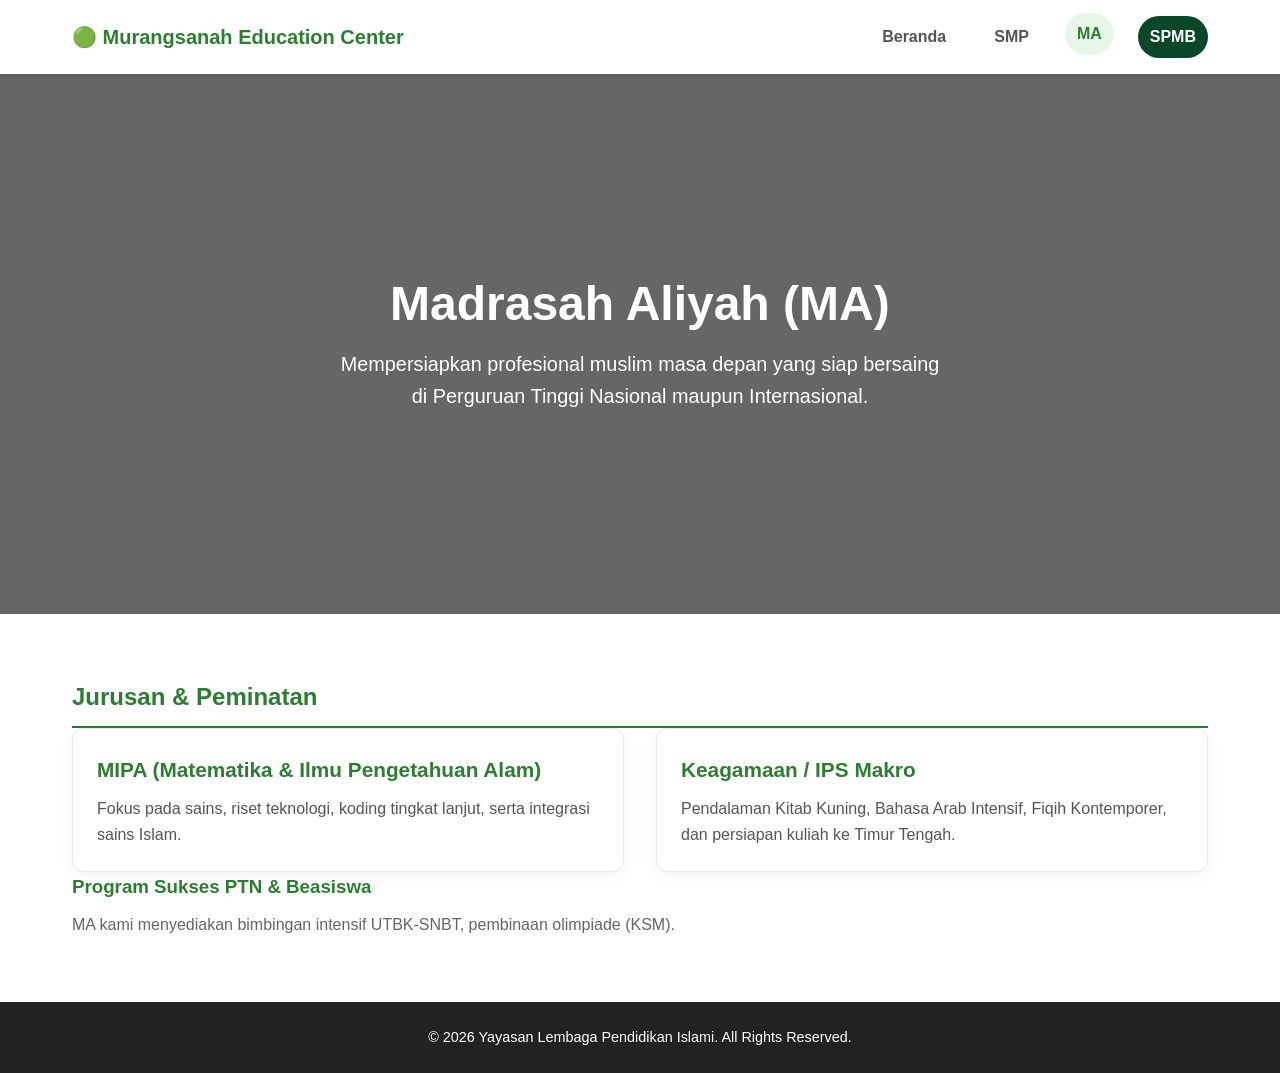
==== ma.html @ 17e2d60f "nambah animasi" ====
<!DOCTYPE html>
<html lang="id">
<head>
    <meta charset="UTF-8">
    <meta name="viewport" content="width=device-width, initial-scale=1.0">
    <title>Informasi Lengkap MA</title>
    <link rel="stylesheet" href="style.css">
</head>
<body>

    <header>
        <nav class="navbar">
            <div class="logo"><a href="index.html">🟢 Murangsanah Education Center</a></div>
            <ul class="nav-links">
                <li><a href="index.html">Beranda</a></li>
                <li><a href="smp.html">SMP</a></li>
                <li><a href="ma.html" class="active">MA</a></li>
                <li><a href="spmb.html" class="btn-spmb">SPMB</a></li>
            </ul>
        </nav>
    </header>

    <section class="hero">
        <h1>Madrasah Aliyah (MA)</h1>
        <p>Mempersiapkan profesional muslim masa depan yang siap bersaing di Perguruan Tinggi Nasional maupun Internasional.</p>
    </section>

    <main class="container">
        <h2 style="color: var(--primary-green); border-bottom: 2px solid var(--primary-green); padding-bottom: 10px;">Jurusan & Peminatan</h2>
        
        <div class="grid-3" style="grid-template-columns: repeat(auto-fit, minmax(400px, 1fr));">
            <div class="card">
                <h3>MIPA (Matematika & Ilmu Pengetahuan Alam)</h3>
                <p style="margin-top:10px; color:#555;">Fokus pada sains, riset teknologi, koding tingkat lanjut, serta integrasi sains Islam.</p>
            </div>
            <div class="card">
                <h3>Keagamaan / IPS Makro</h3>
                <p style="margin-top:10px; color:#555;">Pendalaman Kitab Kuning, Bahasa Arab Intensif, Fiqih Kontemporer, dan persiapan kuliah ke Timur Tengah.</p>
            </div>
        </div>

        <section>
            <h3 style="color: var(--primary-green);">Program Sukses PTN & Beasiswa</h3>
            <p style="color: #666; margin-top: 10px;">MA kami menyediakan bimbingan intensif UTBK-SNBT, pembinaan olimpiade (KSM).</p>
        </section>
    </main>

    <footer>
        <p>&copy; 2026 Yayasan Lembaga Pendidikan Islami. All Rights Reserved.</p>
    </footer>

</body>
</html>
---- style.css ----
/* --- Root Variables untuk Warna --- */
:root {
    --primary-green: #4338ca; /* Hijau Emerald Elegan */
    --light-green: #E8F5E9;   /* Hijau Muda Lembut */
    --white: #FFFFFF;
    --dark-text: #2C3E50;
    --light-bg: #F8F9FA;
    --accent-gold: #D4AF37;   /* Sedikit aksen emas agar elegan */
}

.nav-links {
    display: flex;
    list-style: none;
    gap: 25px;
}

.nav-links a {
    text-decoration: none;
    color: var(--dark-text);
    font-weight: 600;
    font-size: 16px;
    transition: color 0.3s ease;
    padding: 8px 12px;
    border-radius: 25px;
    padding: 8px 12px;
    border-radius: 25px;
}

.nav-links a:hover, .nav-links a.active {
    color: var(--primary-green);
    background-color: var(--light-green);
}

.nav-links a.btn-spmb {
    background-color: #084729;
    color: var(--white);
    border-radius: 25px;
}

.nav-links a.btn-spmb:hover {
    background-color: #4338ca;
    color: var(--white);
}
/* ==========================================================================
   ANIMASI KEKINIAN (FADE IN & SLIDE UP)
   ========================================================================== */

/* Define Efek Animasi */
@keyframes fadeInUp {
    from {
        opacity: 0;
        transform: translateY(20px); /* Muncul dari bawah sedikit */
    }
    to {
        opacity: 1;
        transform: translateY(0);
    }
}

@keyframes fadeInNav {
    from {
        opacity: 0;
        transform: translateY(-10px); /* Navbar muncul dari atas sedikit */
    }
    to {
        opacity: 1;
        transform: translateY(0);
    }
}

.nav-links {
    list-style: none;
    display: flex;
    align-items: center;
    gap: 20px;
}

.nav-links a {
    text-decoration: none;
    color: #555;
    display: inline-block;
    /* Transition ini kunci agar animasinya smooth/halus */
    transition: transform 0.2s ease, color 0.2s ease; 
}

/* Saat di-hover atau aktif, teks naik 3 pixel dan berubah warna */
.nav-links a:hover,
.nav-links a.active {
    color: #ff5722; /* Warna hover */
    transform: translateY(-3px); 
}

/* Terapkan Animasi pada Elemen */

/* Navbar muncul duluan dengan halus */
.navbar {
    animation: fadeInNav 0.6s ease-out forwards;
}

/* Judul dan sub-judul di Hero Section */
.hero h1 {
    opacity: 0; /* Standby sebelum animasi jalan */
    animation: fadeInUp 0.8s ease-out 0.2s forwards; /* delay 0.2 detik */
}

.hero p {
    opacity: 0;
    animation: fadeInUp 0.8s ease-out 0.4s forwards; /* delay 0.4 detik */
}

/* Konten Utama (Judul Halaman & Form SPMB) */
.container h2, .form-box {
    opacity: 0;
    animation: fadeInUp 0.8s ease-out 0.5s forwards; /* delay 0.5 detik */
}

/* Animasi berurutan (Staggered) untuk elemen Card / Grid agar estetik */
.grid-3 .card:nth-child(1) {
    opacity: 0;
    animation: fadeInUp 0.8s ease-out 0.6s forwards;
}

.grid-3 .card:nth-child(2) {
    opacity: 0;
    animation: fadeInUp 0.8s ease-out 0.8s forwards;
}

.grid-3 .card:nth-child(3) {
    opacity: 0;
    animation: fadeInUp 0.8s ease-out 1s forwards;
}

/* Memastikan performa animasi smooth di browser lama */
.navbar, .hero h1, .hero p, .card, .form-box {
    will-change: transform, opacity;
}

/* Styling dasar untuk card (pastikan sudah ada atau sesuaikan jika perlu) */
.grid-3 .card {
    background-color: #ffffff;
    padding: 24px;
    border-radius: 12px;
    border: 1px solid #e5e7eb;
    
    /* KUNCI UTAMA: Mengatur transisi agar gerakan animasi halus */
    transition: transform 0.3s cubic-bezier(0.25, 0.8, 0.25, 1), 
                box-shadow 0.3s cubic-bezier(0.25, 0.8, 0.25, 1),
                border-color 0.3s ease;
    
    will-change: transform, box-shadow; /* Optimasi performa animasi browser */
}

/* KETIKA CARD DI-HOVER */
.grid-3 .card:hover {
    /* 1. Efek Mengangkat ke Atas sebesar 6px */
    transform: translateY(-6px); 
    
    /* 2. Efek Bayangan Lembut yang Melebar di Bawahnya */
    box-shadow: 0 12px 20px rgba(10, 92, 54, 0.08), 
                0 4px 8px rgba(0, 0, 0, 0.04);
                
    /* 3. Mengubah warna border menjadi hijau khas MA (opsional) */
    border-color: #0A5C36; 
    
    cursor: pointer;
}

 /* Responsif HP Layar Kecil */
        @media (max-width: 640px) {
            .nav-container {
                flex-direction: column;
                gap: 16px;
            }
            .nav-menu {
                gap: 16px;
            }
            .form-row, .form-row-2, .form-row-3 {
                grid-template-columns: 1fr;
            }
            /* Mencegah animasi terlalu agresif di mobile */
            .animate-on-scroll {
                transform: none !important;
            }
        }

        /* ==========================================================================
   1. RESET & VARIABLE INITIALIZATION
   ========================================================================== */
:root {
    --primary-green: #2e7d32;
    --dark-green: #1b5e20;
    --light-bg: #f4f6f4;
    --text-color: #333333;
    --text-muted: #666666;
    --white: #ffffff;
    --transition: all 0.3s ease;
}

* {
    margin: 0;
    padding: 0;
    box-sizing: border-box;
}

body {
    font-family: Arial, Helvetica, sans-serif;
    line-height: 1.6;
    color: var(--text-color);
    background-color: var(--white);
}

/* ==========================================================================
   2. NAVBAR & HEADER
   ========================================================================== */
header {
    background-color: var(--white);
    box-shadow: 0 2px 5px rgba(0,0,0,0.1);
    position: sticky;
    top: 0;
    z-index: 1000;
}

.navbar {
    display: flex;
    justify-content: space-between;
    align-items: center;
    max-width: 1200px;
    margin: 0 auto;
    padding: 1rem 2rem;
}

.logo a {
    font-size: 1.25rem;
    font-weight: bold;
    color: var(--primary-green);
    text-decoration: none;
}

.nav-links {
    display: flex;
    align-items: center;
    list-style: none;
    gap: 1.5rem;
}

/* .nav-links a {
    text-decoration: none;
    color: var(--text-color);
    font-weight: 500;
    transition: var(--transition);
    font-size: 1rem;
} */

.nav-links a:hover,
.nav-links a.active {
    color: var(--primary-green);
}

/* Tombol SPMB khusus */
/* .nav-links .btn-spmb {
    background-color: var(--primary-green);
    color: var(--white) !important;
    padding: 0.5rem 1.25rem;
    border-radius: 5px;
} */

/* .nav-links .btn-spmb:hover {
    background-color: var(--dark-green);
} */

/* ==========================================================================
   3. HERO SECTION (Responsif Menggunakan Unit Fleksibel)
   ========================================================================== */
.hero {
    background: linear-gradient(rgba(0, 0, 0, 0.6), rgba(0, 0, 0, 0.6)), url('https://images.unsplash.com/photo-1541339907198-e08756dedf3f?q=80&w=1200') no-repeat center center/cover;
    height: 60vh; /* Mengikuti tinggi layar perangkat */
    min-height: 350px;
    display: flex;
    flex-direction: column;
    justify-content: center;
    align-items: center;
    text-align: center;
    color: var(--white);
    padding: 0 1rem;
}

.hero h1 {
    font-size: calc(1.8rem + 1.5vw); /* Ukuran teks dinamis menyesuaikan lebar layar */
    margin-bottom: 1rem;
    font-weight: 700;
    line-height: 1.2;
}

.hero p {
    font-size: calc(1rem + 0.3vw);
    max-width: 600px;
}

/* ==========================================================================
   4. MAIN CONTENT & GRID SYSTEM
   ========================================================================== */
.container {
    max-width: 1200px;
    margin: 0 auto;
    padding: 4rem 2rem;
}

/* Grid Visi Misi yang otomatis berubah jumlah kolomnya */
.grid-3 {
    display: grid;
    grid-template-columns: repeat(auto-fit, minmax(280px, 1fr));
    gap: 2rem;
}

.card {
    background-color: var(--white);
    padding: 2rem;
    border-radius: 8px;
    box-shadow: 0 4px 15px rgba(0,0,0,0.05);
    border-top: 4px solid var(--primary-green);
    transition: var(--transition);
}

.card:hover {
    transform: translateY(-5px);
    box-shadow: 0 6px 20px rgba(0,0,0,0.1);
}

.card h3 {
    color: var(--primary-green);
    font-size: 1.3rem;
}

/* ==========================================================================
   5. FOOTER
   ========================================================================== */
footer {
    background-color: #222;
    color: #fff;
    text-align: center;
    padding: 1.5rem 1rem;
    font-size: 0.9rem;
}

/* ==========================================================================
   6. MEDIA QUERIES (Untuk HP / Layar Kecil)
   ========================================================================== */
@media (max-width: 768px) {
    .navbar {
        flex-direction: column;
        gap: 1rem;
        padding: 1rem;
    }

    .nav-links {
        width: 100%;
        justify-content: center;
        flex-wrap: wrap; /* Agar menu turun ke bawah jika layar terlalu sempit */
        gap: 1rem;
    }

    .nav-links a {
        font-size: 0.95rem;
    }
    
    .container {
        padding: 2.5rem 1rem;
    }
}
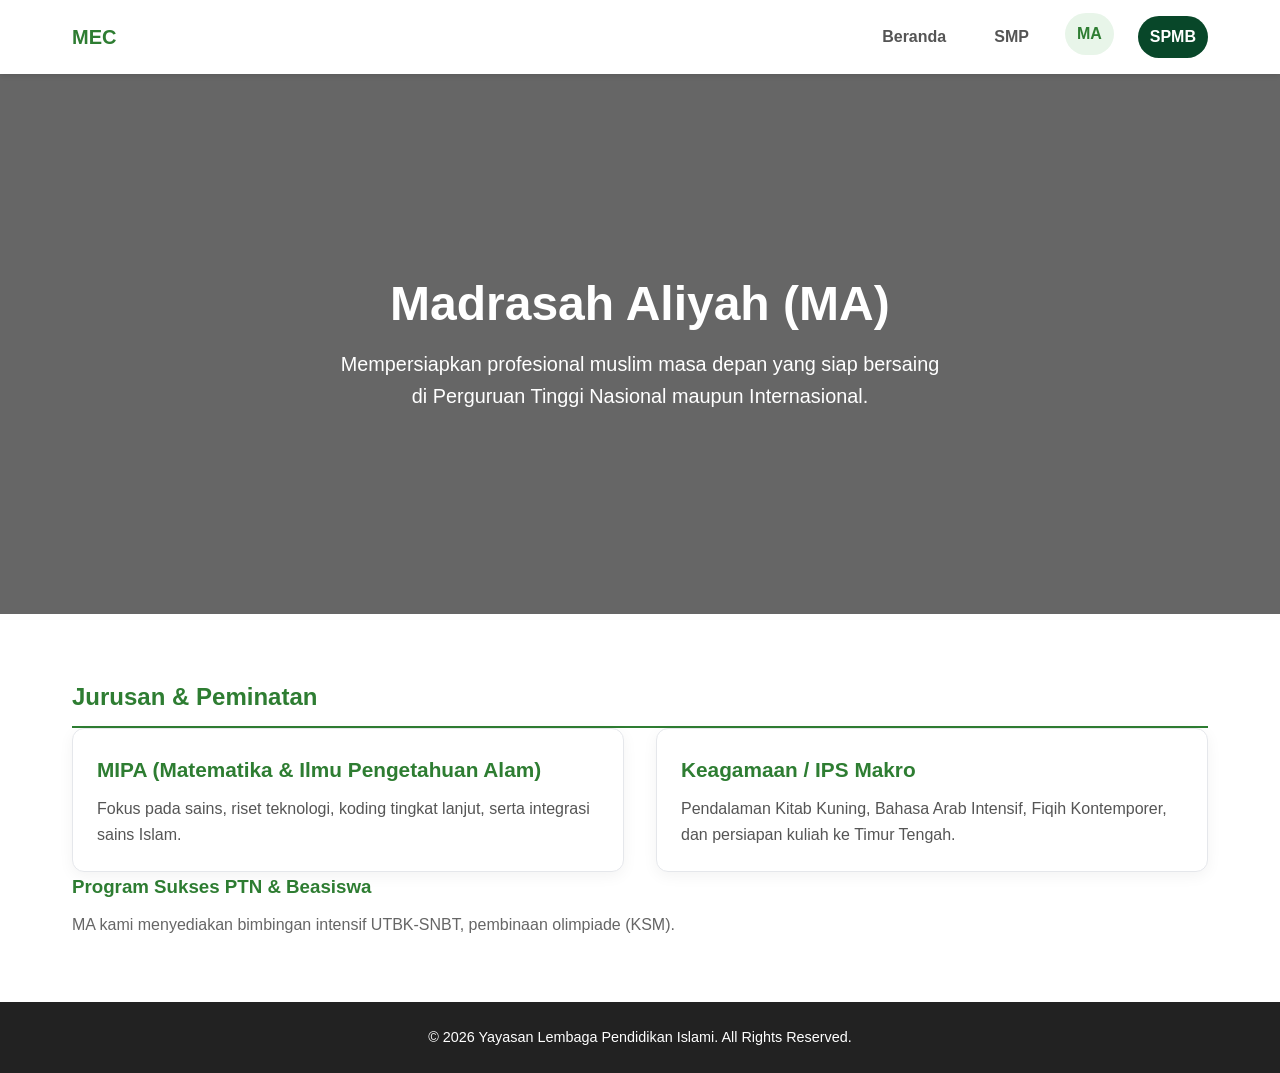
==== commit 5b8b452e: "merubah judul" ====
--- a/ma.html
+++ b/ma.html
@@ -10,7 +10,7 @@
 
     <header>
         <nav class="navbar">
-            <div class="logo"><a href="index.html">🟢 Murangsanah Education Center</a></div>
+            <div class="logo"><a href="index.html">MEC</a></div>
             <ul class="nav-links">
                 <li><a href="index.html">Beranda</a></li>
                 <li><a href="smp.html">SMP</a></li>
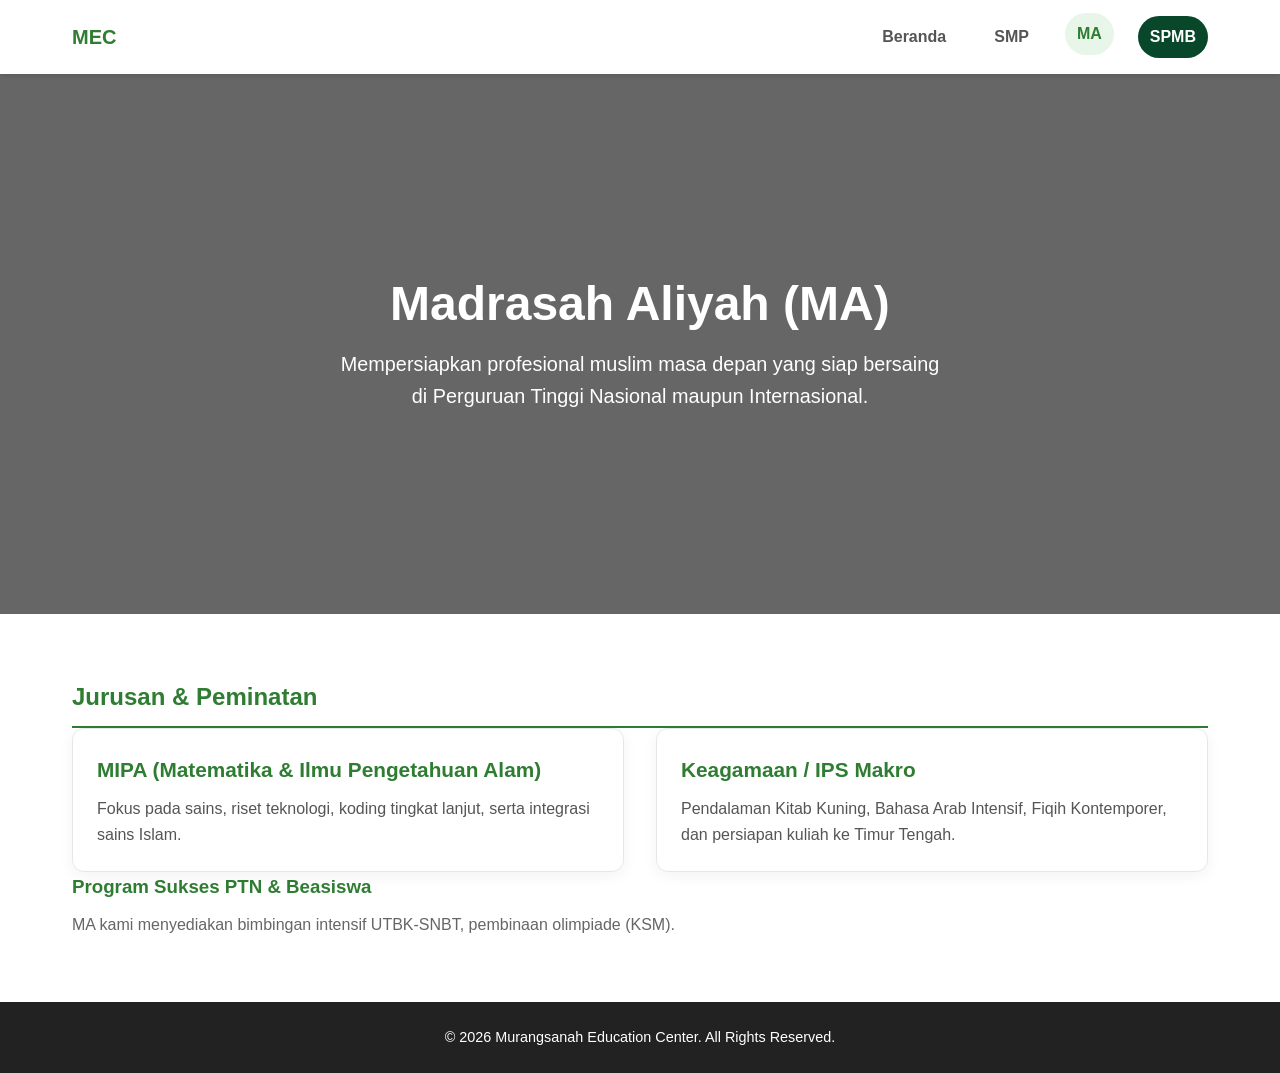
==== commit ac416fbf: "mengubah footer" ====
--- a/ma.html
+++ b/ma.html
@@ -46,7 +46,7 @@
     </main>
 
     <footer>
-        <p>&copy; 2026 Yayasan Lembaga Pendidikan Islami. All Rights Reserved.</p>
+        <p>&copy; 2026 Murangsanah Education Center. All Rights Reserved.</p>
     </footer>
 
 </body>
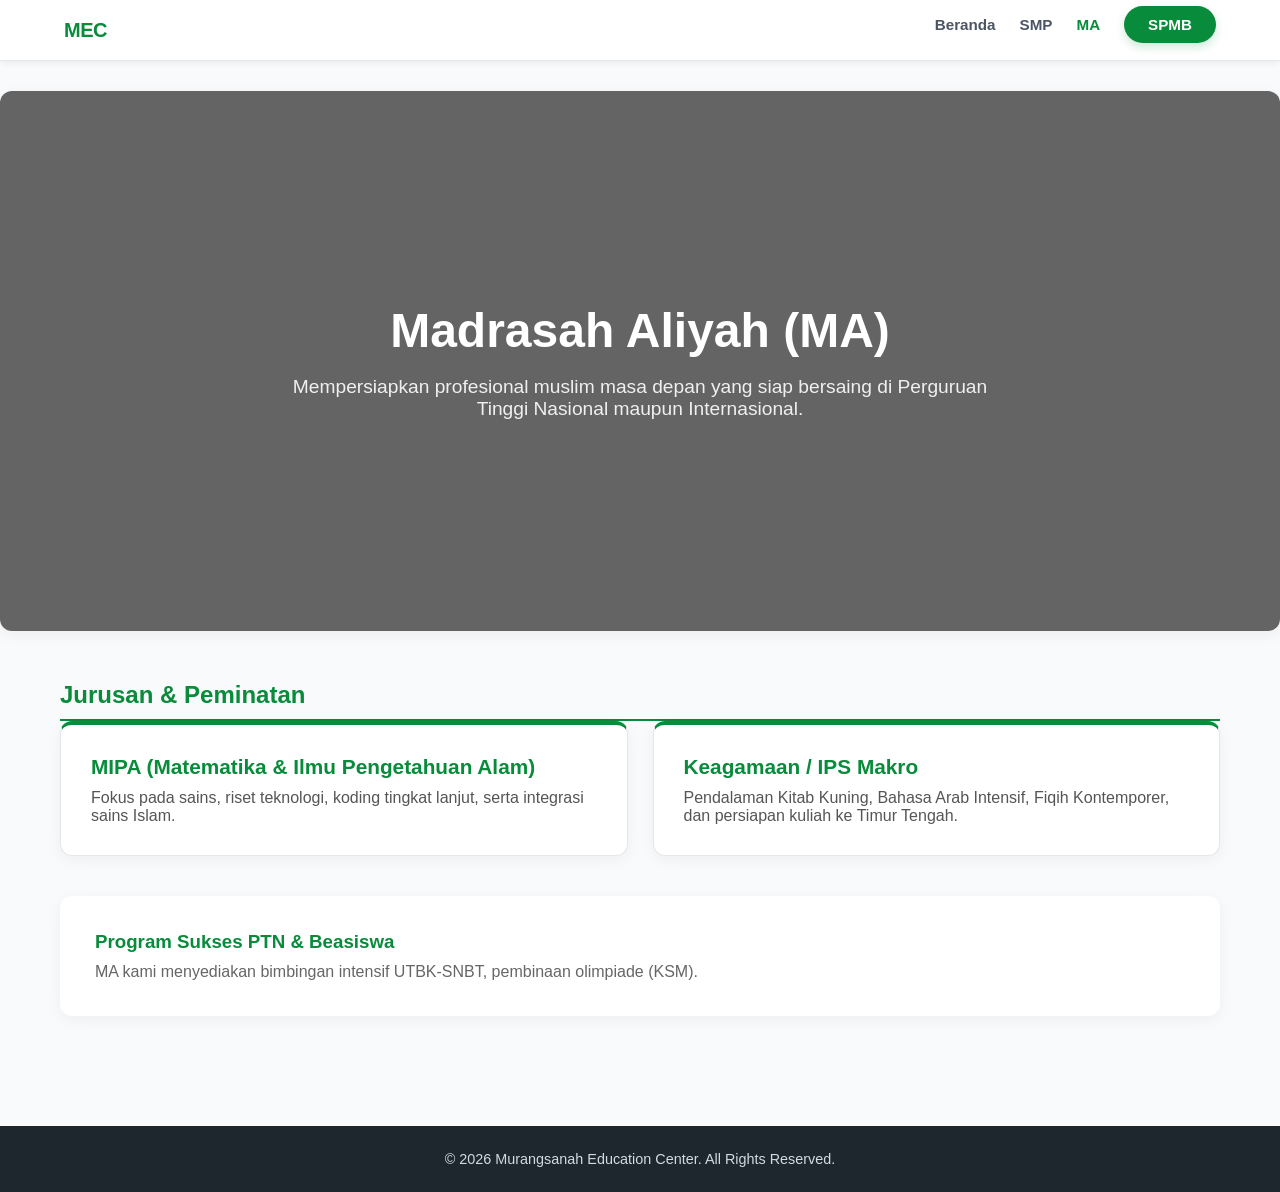
==== commit f7a388d0: "merubah menu navbar" ====
--- a/ma.html
+++ b/ma.html
@@ -11,6 +11,14 @@
     <header>
         <nav class="navbar">
             <div class="logo"><a href="index.html">MEC</a></div>
+            
+            <!-- Tombol Hamburger Tambahan -->
+            <button class="menu-toggle">
+                <span></span>
+                <span></span>
+                <span></span>
+            </button>
+
             <ul class="nav-links">
                 <li><a href="index.html">Beranda</a></li>
                 <li><a href="smp.html">SMP</a></li>
@@ -39,7 +47,7 @@
             </div>
         </div>
 
-        <section>
+        <section style="margin-top: 30px;">
             <h3 style="color: var(--primary-green);">Program Sukses PTN & Beasiswa</h3>
             <p style="color: #666; margin-top: 10px;">MA kami menyediakan bimbingan intensif UTBK-SNBT, pembinaan olimpiade (KSM).</p>
         </section>
@@ -49,5 +57,15 @@
         <p>&copy; 2026 Murangsanah Education Center. All Rights Reserved.</p>
     </footer>
 
+    <!-- Script Hamburger -->
+    <script>
+        const menuToggle = document.querySelector('.menu-toggle');
+        const navLinks = document.querySelector('.nav-links');
+
+        menuToggle.addEventListener('click', () => {
+            menuToggle.classList.toggle('active');
+            navLinks.classList.toggle('active');
+        });
+    </script>
 </body>
 </html>
--- a/style.css
+++ b/style.css
@@ -1,199 +1,12 @@
-/* --- Root Variables untuk Warna --- */
+/* ==========================================================================
+   VARIABEL UTAMA & RESET GLOBAL (WAJIB AGAR TIDAK GESER)
+   ========================================================================== */
 :root {
-    --primary-green: #4338ca; /* Hijau Emerald Elegan */
-    --light-green: #E8F5E9;   /* Hijau Muda Lembut */
-    --white: #FFFFFF;
-    --dark-text: #2C3E50;
-    --light-bg: #F8F9FA;
-    --accent-gold: #D4AF37;   /* Sedikit aksen emas agar elegan */
-}
-
-.nav-links {
-    display: flex;
-    list-style: none;
-    gap: 25px;
-}
-
-.nav-links a {
-    text-decoration: none;
-    color: var(--dark-text);
-    font-weight: 600;
-    font-size: 16px;
-    transition: color 0.3s ease;
-    padding: 8px 12px;
-    border-radius: 25px;
-    padding: 8px 12px;
-    border-radius: 25px;
-}
-
-.nav-links a:hover, .nav-links a.active {
-    color: var(--primary-green);
-    background-color: var(--light-green);
-}
-
-.nav-links a.btn-spmb {
-    background-color: #084729;
-    color: var(--white);
-    border-radius: 25px;
-}
-
-.nav-links a.btn-spmb:hover {
-    background-color: #4338ca;
-    color: var(--white);
-}
-/* ==========================================================================
-   ANIMASI KEKINIAN (FADE IN & SLIDE UP)
-   ========================================================================== */
-
-/* Define Efek Animasi */
-@keyframes fadeInUp {
-    from {
-        opacity: 0;
-        transform: translateY(20px); /* Muncul dari bawah sedikit */
-    }
-    to {
-        opacity: 1;
-        transform: translateY(0);
-    }
-}
-
-@keyframes fadeInNav {
-    from {
-        opacity: 0;
-        transform: translateY(-10px); /* Navbar muncul dari atas sedikit */
-    }
-    to {
-        opacity: 1;
-        transform: translateY(0);
-    }
-}
-
-.nav-links {
-    list-style: none;
-    display: flex;
-    align-items: center;
-    gap: 20px;
-}
-
-.nav-links a {
-    text-decoration: none;
-    color: #555;
-    display: inline-block;
-    /* Transition ini kunci agar animasinya smooth/halus */
-    transition: transform 0.2s ease, color 0.2s ease; 
-}
-
-/* Saat di-hover atau aktif, teks naik 3 pixel dan berubah warna */
-.nav-links a:hover,
-.nav-links a.active {
-    color: #ff5722; /* Warna hover */
-    transform: translateY(-3px); 
-}
-
-/* Terapkan Animasi pada Elemen */
-
-/* Navbar muncul duluan dengan halus */
-.navbar {
-    animation: fadeInNav 0.6s ease-out forwards;
-}
-
-/* Judul dan sub-judul di Hero Section */
-.hero h1 {
-    opacity: 0; /* Standby sebelum animasi jalan */
-    animation: fadeInUp 0.8s ease-out 0.2s forwards; /* delay 0.2 detik */
-}
-
-.hero p {
-    opacity: 0;
-    animation: fadeInUp 0.8s ease-out 0.4s forwards; /* delay 0.4 detik */
-}
-
-/* Konten Utama (Judul Halaman & Form SPMB) */
-.container h2, .form-box {
-    opacity: 0;
-    animation: fadeInUp 0.8s ease-out 0.5s forwards; /* delay 0.5 detik */
-}
-
-/* Animasi berurutan (Staggered) untuk elemen Card / Grid agar estetik */
-.grid-3 .card:nth-child(1) {
-    opacity: 0;
-    animation: fadeInUp 0.8s ease-out 0.6s forwards;
-}
-
-.grid-3 .card:nth-child(2) {
-    opacity: 0;
-    animation: fadeInUp 0.8s ease-out 0.8s forwards;
-}
-
-.grid-3 .card:nth-child(3) {
-    opacity: 0;
-    animation: fadeInUp 0.8s ease-out 1s forwards;
-}
-
-/* Memastikan performa animasi smooth di browser lama */
-.navbar, .hero h1, .hero p, .card, .form-box {
-    will-change: transform, opacity;
-}
-
-/* Styling dasar untuk card (pastikan sudah ada atau sesuaikan jika perlu) */
-.grid-3 .card {
-    background-color: #ffffff;
-    padding: 24px;
-    border-radius: 12px;
-    border: 1px solid #e5e7eb;
-    
-    /* KUNCI UTAMA: Mengatur transisi agar gerakan animasi halus */
-    transition: transform 0.3s cubic-bezier(0.25, 0.8, 0.25, 1), 
-                box-shadow 0.3s cubic-bezier(0.25, 0.8, 0.25, 1),
-                border-color 0.3s ease;
-    
-    will-change: transform, box-shadow; /* Optimasi performa animasi browser */
-}
-
-/* KETIKA CARD DI-HOVER */
-.grid-3 .card:hover {
-    /* 1. Efek Mengangkat ke Atas sebesar 6px */
-    transform: translateY(-6px); 
-    
-    /* 2. Efek Bayangan Lembut yang Melebar di Bawahnya */
-    box-shadow: 0 12px 20px rgba(10, 92, 54, 0.08), 
-                0 4px 8px rgba(0, 0, 0, 0.04);
-                
-    /* 3. Mengubah warna border menjadi hijau khas MA (opsional) */
-    border-color: #0A5C36; 
-    
-    cursor: pointer;
-}
-
- /* Responsif HP Layar Kecil */
-        @media (max-width: 640px) {
-            .nav-container {
-                flex-direction: column;
-                gap: 16px;
-            }
-            .nav-menu {
-                gap: 16px;
-            }
-            .form-row, .form-row-2, .form-row-3 {
-                grid-template-columns: 1fr;
-            }
-            /* Mencegah animasi terlalu agresif di mobile */
-            .animate-on-scroll {
-                transform: none !important;
-            }
-        }
-
-        /* ==========================================================================
-   1. RESET & VARIABLE INITIALIZATION
-   ========================================================================== */
-:root {
-    --primary-green: #2e7d32;
-    --dark-green: #1b5e20;
-    --light-bg: #f4f6f4;
-    --text-color: #333333;
-    --text-muted: #666666;
+    --primary-green: #088b3a;
+    --dark-text: #374151;
+    --light-bg: #f9fafb;
     --white: #ffffff;
-    --transition: all 0.3s ease;
+    --transition: all 0.3s cubic-bezier(0.4, 0, 0.2, 1);
 }
 
 * {
@@ -202,74 +15,187 @@
     box-sizing: border-box;
 }
 
-body {
-    font-family: Arial, Helvetica, sans-serif;
-    line-height: 1.6;
-    color: var(--text-color);
-    background-color: var(--white);
-}
-
-/* ==========================================================================
-   2. NAVBAR & HEADER
+html, body {
+    width: 100%;
+    overflow-x: hidden; /* Mengunci layar HP agar tidak bisa digeser ke kanan */
+    font-family: 'Segoe UI', Roboto, sans-serif;
+    background-color: var(--light-bg);
+    color: var(--dark-text);
+}
+
+/* ==========================================================================
+   STRUKTUR NAVBAR UTAMA (DEKSTOP)
    ========================================================================== */
 header {
-    background-color: var(--white);
-    box-shadow: 0 2px 5px rgba(0,0,0,0.1);
+    background-color: rgba(255, 255, 255, 0.95);
+    backdrop-filter: blur(10px);
     position: sticky;
     top: 0;
     z-index: 1000;
+    border-bottom: 1px solid #e5e7eb;
+    box-shadow: 0 4px 6px -1px rgba(0, 0, 0, 0.05);
 }
 
 .navbar {
+    max-width: 1200px;
+    margin: 0 auto;
+    padding: 16px 24px;
     display: flex;
     justify-content: space-between;
     align-items: center;
-    max-width: 1200px;
-    margin: 0 auto;
-    padding: 1rem 2rem;
 }
 
 .logo a {
+    font-weight: 800;
     font-size: 1.25rem;
-    font-weight: bold;
     color: var(--primary-green);
     text-decoration: none;
+    letter-spacing: -0.5px;
 }
 
 .nav-links {
     display: flex;
     align-items: center;
+    gap: 24px;
     list-style: none;
-    gap: 1.5rem;
-}
-
-/* .nav-links a {
+}
+
+.nav-links a {
     text-decoration: none;
-    color: var(--text-color);
-    font-weight: 500;
+    color: #4b5563;
+    font-weight: 600;
+    font-size: 0.95rem;
     transition: var(--transition);
-    font-size: 1rem;
-} */
-
-.nav-links a:hover,
+    padding: 6px 0;
+}
+
+.nav-links a:hover, 
 .nav-links a.active {
     color: var(--primary-green);
 }
 
-/* Tombol SPMB khusus */
-/* .nav-links .btn-spmb {
+/* Tombol SPMB Khusus */
+.nav-links a.btn-spmb {
     background-color: var(--primary-green);
     color: var(--white) !important;
-    padding: 0.5rem 1.25rem;
-    border-radius: 5px;
-} */
-
-/* .nav-links .btn-spmb:hover {
-    background-color: var(--dark-green);
-} */
-
-/* ==========================================================================
-   3. HERO SECTION (Responsif Menggunakan Unit Fleksibel)
+    padding: 10px 24px;
+    border-radius: 9999px;
+    box-shadow: 0 4px 10px rgba(8, 139, 58, 0.2);
+}
+
+.nav-links a.btn-spmb:hover {
+    background-color: #055f26;
+    transform: scale(1.03);
+}
+
+/* ==========================================================================
+   TOMBOL HAMBURGER (TERSEMBUNYI DI DESKTOP)
+   ========================================================================== */
+.menu-toggle {
+    display: none;
+    flex-direction: column;
+    justify-content: space-between;
+    width: 24px;
+    height: 18px;
+    background: transparent;
+    border: none;
+    cursor: pointer;
+    z-index: 1001;
+}
+
+.menu-toggle span {
+    width: 100%;
+    height: 3px;
+    background-color: #111827;
+    border-radius: 2px;
+    transition: var(--transition);
+}
+
+/* Efek Animasi Hamburger Menjadi Silang (X) */
+.menu-toggle.active span:nth-child(1) {
+    transform: translateY(7.5px) rotate(45deg);
+}
+.menu-toggle.active span:nth-child(2) {
+    opacity: 0;
+}
+.menu-toggle.active span:nth-child(3) {
+    transform: translateY(-7.5px) rotate(-45deg);
+}
+
+/* ==========================================================================
+   RESPONSIVE LAYOUT (UNTUK HP & TABLET MAKSIMAL 768PX)
+   ========================================================================== */
+@media (max-width: 768px) {
+    .menu-toggle {
+        display: flex; /* Munculkan hamburger di HP */
+    }
+
+    .logo a {
+        font-size: 1.1rem;
+        white-space: nowrap;
+        overflow: hidden;
+        text-overflow: ellipsis;
+        max-width: 70vw; /* Cegah teks logo menabrak tombol menu */
+    }
+
+    .nav-links {
+        position: fixed;
+        top: 0;
+        right: 0;
+        width: 270px;
+        height: 100vh;
+        background-color: var(--white);
+        box-shadow: -4px 0 15px rgba(0, 0, 0, 0.1);
+        flex-direction: column;
+        align-items: flex-start;
+        justify-content: flex-start;
+        padding: 100px 30px;
+        gap: 25px;
+        z-index: 999;
+        
+        /* Sistem semunyi laci menu - Sangat Aman & Anti Bocor */
+        transform: translateX(100%);
+        visibility: hidden;
+        transition: transform 0.4s cubic-bezier(0.4, 0, 0.2, 1), visibility 0.4s;
+    }
+
+    /* Ketika Menu Aktif */
+    .nav-links.active {
+        transform: translateX(0);
+        visibility: visible;
+    }
+
+    .nav-links li {
+        width: 100%;
+    }
+
+    .nav-links a {
+        font-size: 1.1rem;
+        display: block;
+        width: 100%;
+    }
+
+    .nav-links a.btn-spmb {
+        text-align: center;
+        border-radius: 8px;
+        margin-top: 10px;
+    }
+}
+
+/* --- Sisa Style Bawaan Template Kamu --- */
+.hero {
+    background: linear-gradient(135deg, #088b3a 0%, #055f26 100%);
+    color: #fff;
+    padding: 80px 20px;
+    text-align: center;
+}
+.container { max-width: 1100px; margin: 0 auto; padding: 40px 20px; }
+.grid-3 { display: grid; grid-template-columns: repeat(auto-fit, minmax(280px, 1fr)); gap: 20px; }
+.card { background: white; padding: 25px; border-radius: 8px; border: 1px solid #e5e7eb; }
+footer { background: #111827; color: #9ca3af; text-align: center; padding: 20px; margin-top: 50px; }
+
+/* ==========================================================================
+   3. HERO SECTION WITH ANIMATION
    ========================================================================== */
 .hero {
     background: linear-gradient(rgba(0, 0, 0, 0.6), rgba(0, 0, 0, 0.6)), url('https://images.unsplash.com/photo-1541339907198-e08756dedf3f?q=80&w=1200') no-repeat center center/cover;
@@ -282,6 +208,7 @@
     text-align: center;
     color: var(--white);
     padding: 0 1rem;
+    animation: fadeIn 1s ease-out;
 }
 
 .hero h1 {
@@ -289,81 +216,168 @@
     margin-bottom: 1rem;
     font-weight: 700;
     line-height: 1.2;
+    animation: fadeInUp 0.8s ease-out;
 }
 
 .hero p {
-    font-size: calc(1rem + 0.3vw);
-    max-width: 600px;
-}
-
-/* ==========================================================================
-   4. MAIN CONTENT & GRID SYSTEM
+    font-size: 1.2rem;
+    opacity: 0.9;
+    max-width: 700px;
+    margin: 0 auto;
+    animation: fadeInUp 1s ease-out;
+}
+
+/* ==========================================================================
+   4. MAIN CONTENT & GRID CARD (RESPONSIVE)
    ========================================================================== */
 .container {
     max-width: 1200px;
     margin: 0 auto;
-    padding: 4rem 2rem;
-}
-
-/* Grid Visi Misi yang otomatis berubah jumlah kolomnya */
+    padding: 50px 20px;
+    animation: fadeInUp 1.2s ease-out;
+}
+
+/* Responsive Grid */
 .grid-3 {
     display: grid;
     grid-template-columns: repeat(auto-fit, minmax(280px, 1fr));
-    gap: 2rem;
-}
-
+    gap: 25px;
+    margin-bottom: 40px;
+}
+
+/* Premium Card Styling */
 .card {
-    background-color: var(--white);
-    padding: 2rem;
-    border-radius: 8px;
-    box-shadow: 0 4px 15px rgba(0,0,0,0.05);
+    background: var(--white);
+    padding: 30px;
+    border-radius: 12px;
+    box-shadow: 0 4px 15px rgba(0, 0, 0, 0.05);
     border-top: 4px solid var(--primary-green);
-    transition: var(--transition);
+    transition: var(--transition-smooth);
 }
 
 .card:hover {
-    transform: translateY(-5px);
-    box-shadow: 0 6px 20px rgba(0,0,0,0.1);
-}
-
-.card h3 {
+    transform: translateY(-8px);
+    box-shadow: 0 12px 24px rgba(0, 0, 0, 0.12);
+}
+
+.card h3, .card h4 {
     color: var(--primary-green);
     font-size: 1.3rem;
+    margin-bottom: 10px;
+}
+
+/* Styling Tambahan untuk Halaman Lembaga & Fasilitas */
+section {
+    background: var(--white);
+    padding: 35px;
+    border-radius: 12px;
+    box-shadow: 0 4px 15px rgba(0, 0, 0, 0.05);
+    margin-top: 30px;
+}
+
+ul {
+    list-style-position: inside;
+}
+
+ul li {
+    margin-bottom: 10px;
+    color: #555;
 }
 
 /* ==========================================================================
    5. FOOTER
    ========================================================================== */
 footer {
-    background-color: #222;
-    color: #fff;
+    background-color: #1e272e;
+    color: #d2dae2;
     text-align: center;
-    padding: 1.5rem 1rem;
+    padding: 25px 20px;
+    margin-top: 60px;
     font-size: 0.9rem;
 }
 
 /* ==========================================================================
-   6. MEDIA QUERIES (Untuk HP / Layar Kecil)
-   ========================================================================== */
+   6. ANIMATIONS DEFINITION
+   ========================================================================== */
+@keyframes fadeIn {
+    from { opacity: 0; }
+    to { opacity: 1; }
+}
+
+@keyframes fadeInUp {
+    from {
+        opacity: 0;
+        transform: translateY(20px);
+    }
+    to {
+        opacity: 1;
+        transform: translateY(0);
+    }
+}
+
+/* ==========================================================================
+   7. MEDIA QUERIES (RESPONSIVENESS)
+   ========================================================================== */
+
+/* Layar Tablet & HP (Layar di bawah 768px) */
 @media (max-width: 768px) {
     .navbar {
         flex-direction: column;
-        gap: 1rem;
-        padding: 1rem;
+        gap: 15px;
+        text-align: center;
     }
 
     .nav-links {
         width: 100%;
         justify-content: center;
-        flex-wrap: wrap; /* Agar menu turun ke bawah jika layar terlalu sempit */
-        gap: 1rem;
+        flex-wrap: wrap;
+        gap: 10px;
     }
 
     .nav-links a {
-        font-size: 0.95rem;
+        font-size: 0.9rem;
+        padding: 6px 10px;
+    }
+
+    .hero {
+        padding: 60px 15px;
+    }
+
+    .hero h1 {
+        font-size: 1.8rem;
+    }
+
+    .hero p {
+        font-size: 1rem;
+    }
+
+    .container {
+        padding: 30px 15px;
     }
     
-    .container {
-        padding: 2.5rem 1rem;
-    }
-}
+    /* Membatalkan inline style MA yang terlalu besar di HP */
+    .grid-3 {
+        grid-template-columns: 1fr !important;
+    }
+}
+
+/* Layar HP Sangat Kecil (Layar di bawah 480px) */
+@media (max-width: 480px) {
+    .logo a {
+        font-size: 1.1rem;
+    }
+
+    .nav-links {
+        flex-direction: column;
+        width: 100%;
+    }
+
+    .nav-links li {
+        width: 100%;
+    }
+
+    .nav-links a {
+        display: block;
+        width: 100%;
+    }
+}
